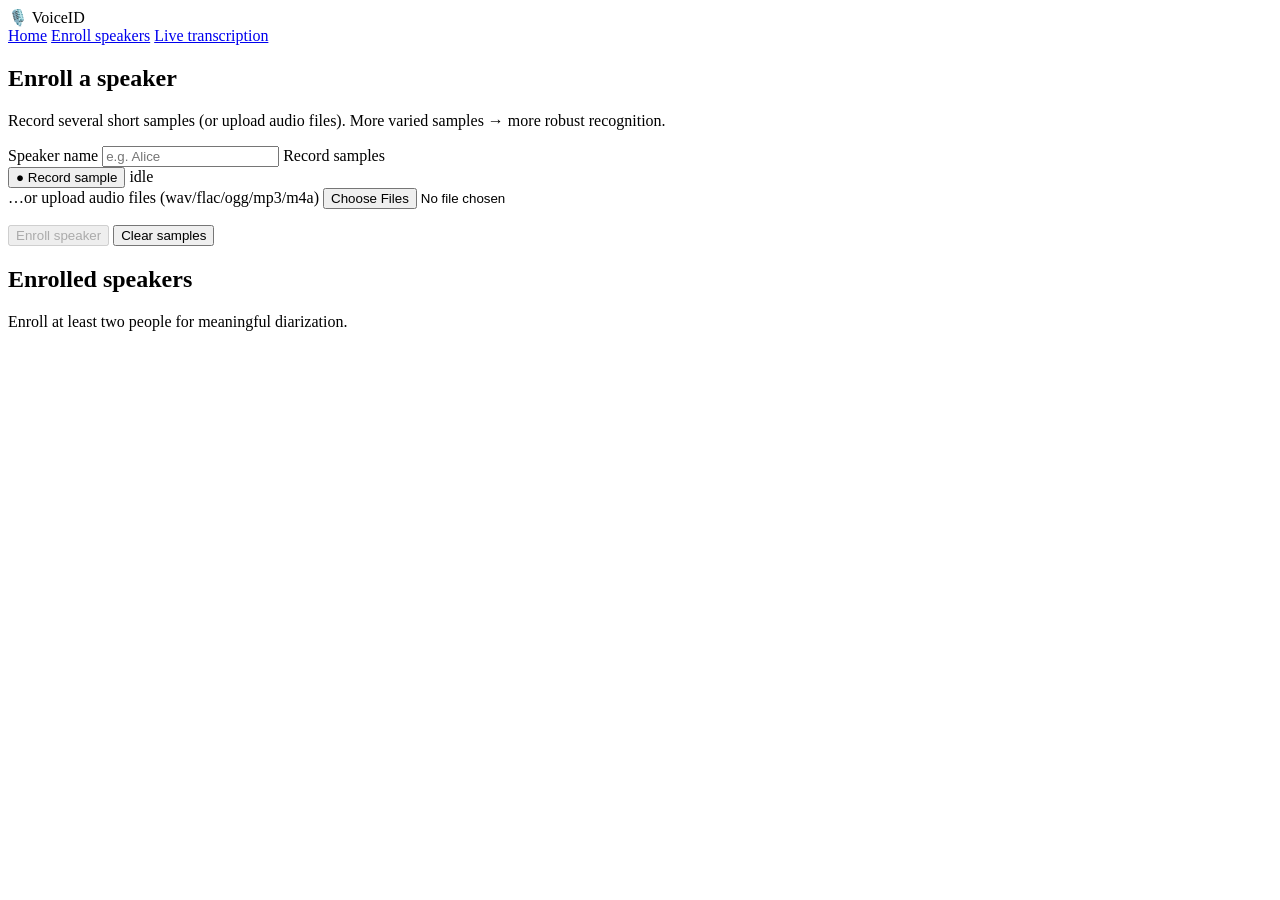
==== frontend/enroll.html @ 1db19506 "first commit" ====
<!DOCTYPE html>
<html lang="en">
<head>
  <meta charset="utf-8" />
  <meta name="viewport" content="width=device-width, initial-scale=1" />
  <title>Enroll speakers — VoiceID</title>
  <link rel="stylesheet" href="/css/style.css" />
</head>
<body>
  <header class="topbar">
    <span class="brand">🎙️ VoiceID</span>
    <nav>
      <a href="/">Home</a>
      <a href="/enroll.html" class="active">Enroll speakers</a>
      <a href="/live.html">Live transcription</a>
    </nav>
  </header>
  <div class="container">
    <div class="grid">
      <div class="card">
        <h2>Enroll a speaker</h2>
        <p class="hint">Record several short samples (or upload audio files). More varied samples → more robust recognition.</p>
        <label>Speaker name</label>
        <input type="text" id="name" placeholder="e.g. Alice" />

        <label>Record samples</label>
        <div class="row">
          <button id="recBtn" class="rec">● Record sample</button>
          <span class="badge" id="recStatus">idle</span>
        </div>

        <label>…or upload audio files (wav/flac/ogg/mp3/m4a)</label>
        <input type="file" id="fileInput" accept="audio/*" multiple />

        <div class="sample-chips" id="chips"></div>

        <div class="row" style="margin-top:16px">
          <button id="enrollBtn" class="success" disabled>Enroll speaker</button>
          <button id="clearBtn" class="secondary">Clear samples</button>
        </div>
      </div>

      <div class="card">
        <h2>Enrolled speakers</h2>
        <p class="hint">Enroll at least two people for meaningful diarization.</p>
        <ul class="speaker-list" id="speakers"></ul>
      </div>
    </div>
  </div>
  <div class="toast" id="toast"></div>
  <script type="module" src="/js/enroll.js"></script>
</body>
</html>
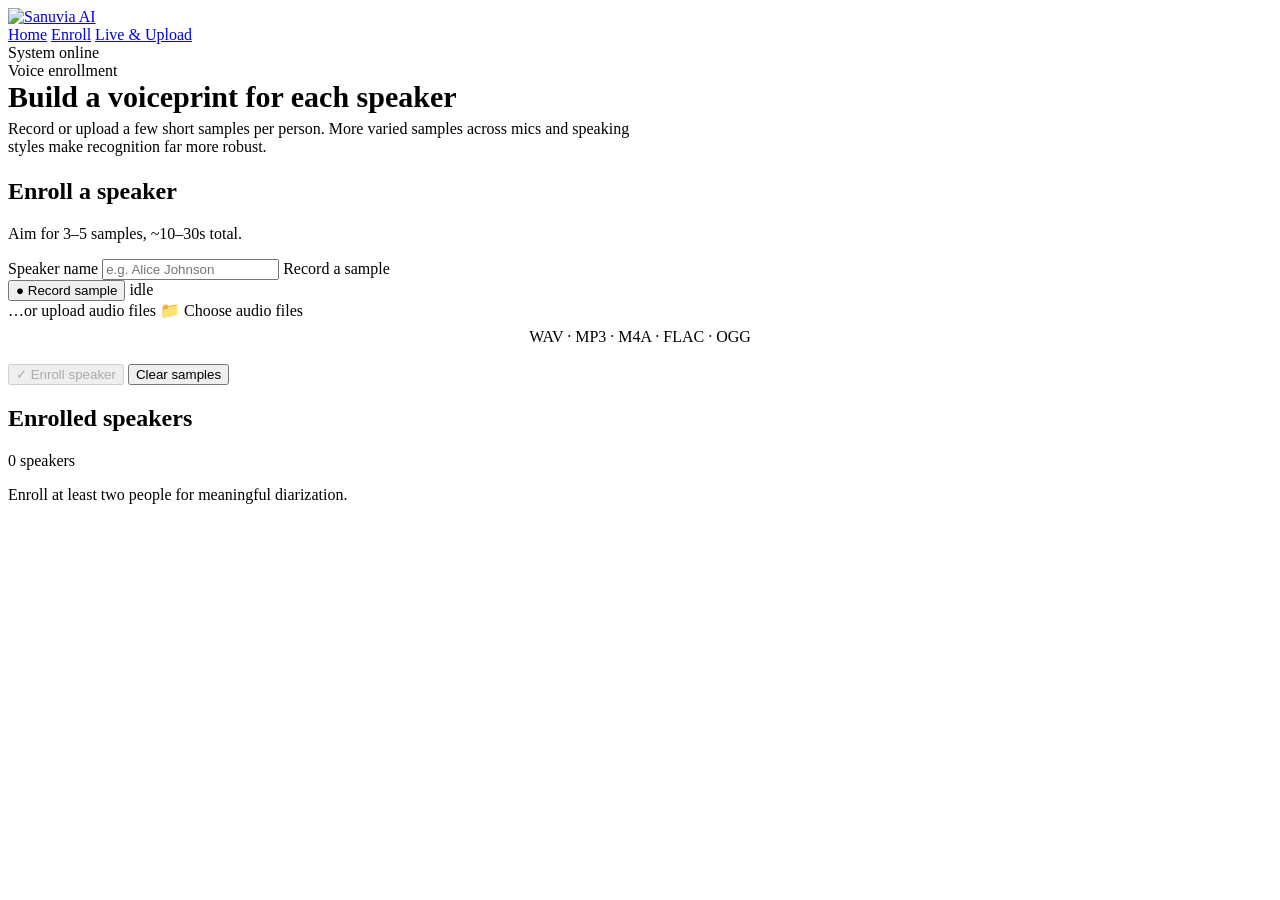
==== commit ca8e519a: "first commit" ====
--- a/frontend/enroll.html
+++ b/frontend/enroll.html
@@ -3,45 +3,63 @@
 <head>
   <meta charset="utf-8" />
   <meta name="viewport" content="width=device-width, initial-scale=1" />
-  <title>Enroll speakers — VoiceID</title>
+  <title>Enroll speakers — Sanuvia AI</title>
+  <link rel="icon" type="image/png" href="/images/favicon.png" />
   <link rel="stylesheet" href="/css/style.css" />
 </head>
 <body>
-  <header class="topbar">
-    <span class="brand">🎙️ VoiceID</span>
-    <nav>
+  <header class="nav">
+    <a class="brand" href="/"><img src="/images/logo.png" alt="Sanuvia AI" class="brand-logo" /></a>
+    <nav class="nav-links">
       <a href="/">Home</a>
-      <a href="/enroll.html" class="active">Enroll speakers</a>
-      <a href="/live.html">Live transcription</a>
+      <a href="/enroll.html" class="active">Enroll</a>
+      <a href="/live.html">Live &amp; Upload</a>
     </nav>
+    <span class="nav-spacer"></span>
+    <span class="nav-status"><span class="pulse"></span> System online</span>
   </header>
+
   <div class="container">
-    <div class="grid">
-      <div class="card">
+    <div style="margin-bottom:22px">
+      <div class="eyebrow">Voice enrollment</div>
+      <h1 style="font-size:30px; margin:0 0 6px">Build a voiceprint for each speaker</h1>
+      <p style="color:var(--muted); margin:0; max-width:640px">Record or upload a few short samples per person. More varied samples across mics and speaking styles make recognition far more robust.</p>
+    </div>
+
+    <div class="grid enroll">
+      <div class="card glow">
         <h2>Enroll a speaker</h2>
-        <p class="hint">Record several short samples (or upload audio files). More varied samples → more robust recognition.</p>
+        <p class="hint">Aim for 3–5 samples, ~10–30s total.</p>
+
         <label>Speaker name</label>
-        <input type="text" id="name" placeholder="e.g. Alice" />
+        <input type="text" id="name" placeholder="e.g. Alice Johnson" />
 
-        <label>Record samples</label>
+        <label>Record a sample</label>
+        <div class="mic-visual" id="micViz"><span></span><span></span><span></span><span></span><span></span><span></span></div>
         <div class="row">
           <button id="recBtn" class="rec">● Record sample</button>
           <span class="badge" id="recStatus">idle</span>
         </div>
 
-        <label>…or upload audio files (wav/flac/ogg/mp3/m4a)</label>
-        <input type="file" id="fileInput" accept="audio/*" multiple />
+        <label>…or upload audio files</label>
+        <label for="fileInput" class="file-btn"><span class="ic">📁</span> Choose audio files</label>
+        <input type="file" id="fileInput" accept="audio/*,.wav,.mp3,.m4a,.flac,.ogg" multiple hidden />
+        <div class="hint" style="margin-top:8px; text-align:center">WAV · MP3 · M4A · FLAC · OGG</div>
 
         <div class="sample-chips" id="chips"></div>
 
-        <div class="row" style="margin-top:16px">
-          <button id="enrollBtn" class="success" disabled>Enroll speaker</button>
+        <div class="row" style="margin-top:18px">
+          <button id="enrollBtn" class="success" disabled>✓ Enroll speaker</button>
           <button id="clearBtn" class="secondary">Clear samples</button>
         </div>
       </div>
 
       <div class="card">
-        <h2>Enrolled speakers</h2>
+        <div class="toolbar">
+          <h2>Enrolled speakers</h2>
+          <span class="grow"></span>
+          <span class="badge" id="spkCountBadge">0 speakers</span>
+        </div>
         <p class="hint">Enroll at least two people for meaningful diarization.</p>
         <ul class="speaker-list" id="speakers"></ul>
       </div>
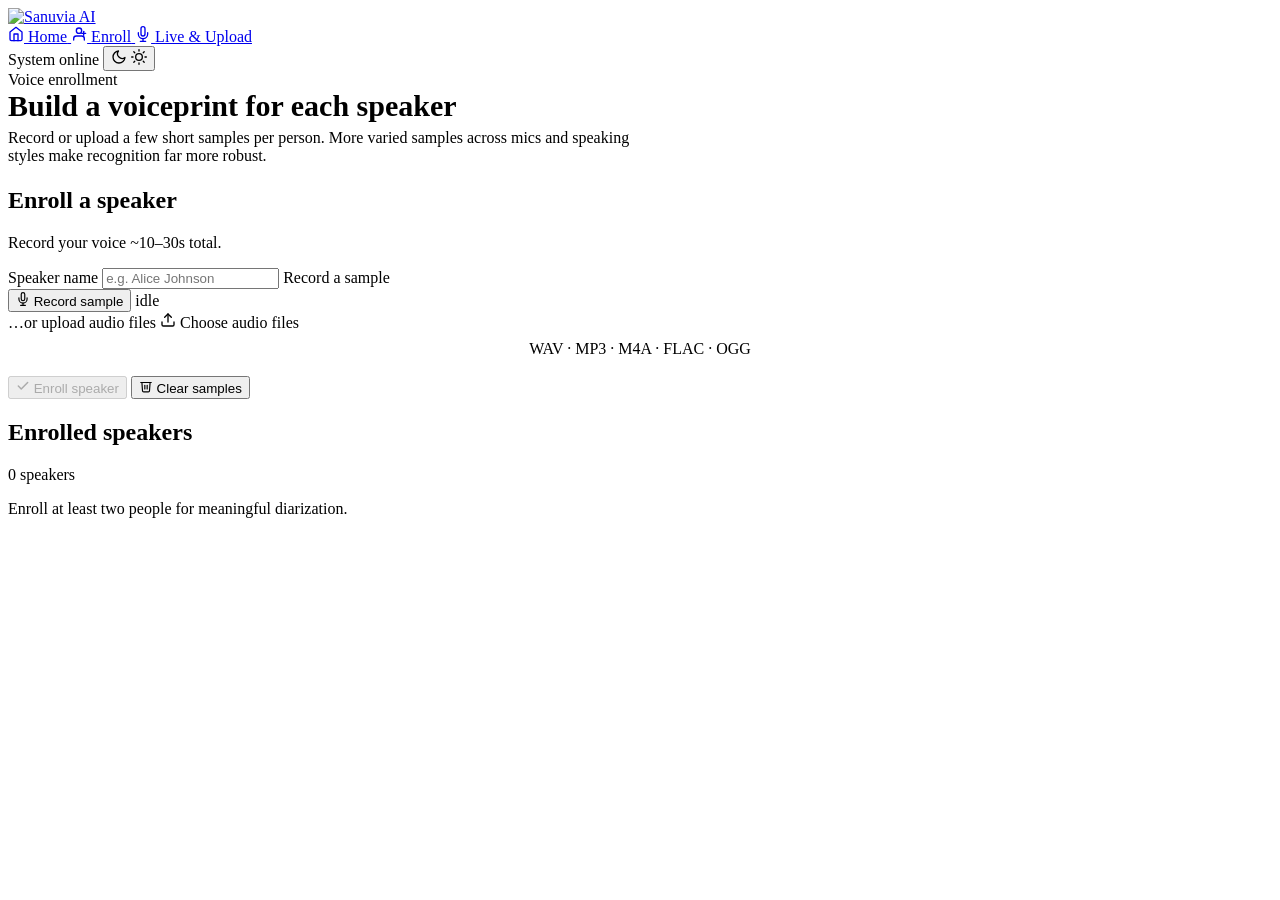
==== commit 07450535: "first commit" ====
--- a/frontend/enroll.html
+++ b/frontend/enroll.html
@@ -11,13 +11,41 @@
   <header class="nav">
     <a class="brand" href="/"><img src="/images/logo.png" alt="Sanuvia AI" class="brand-logo" /></a>
     <nav class="nav-links">
-      <a href="/">Home</a>
-      <a href="/enroll.html" class="active">Enroll</a>
-      <a href="/live.html">Live &amp; Upload</a>
+      <a href="/">
+        <svg xmlns="http://www.w3.org/2000/svg" width="16" height="16" viewBox="0 0 24 24" fill="none" stroke="currentColor" stroke-width="2" stroke-linecap="round" stroke-linejoin="round"><path d="M3 9l9-7 9 7v11a2 2 0 0 1-2 2H5a2 2 0 0 1-2-2z"/><polyline points="9 22 9 12 15 12 15 22"/></svg>
+        <span class="nav-label">Home</span>
+      </a>
+      <a href="/enroll.html" class="active">
+        <svg xmlns="http://www.w3.org/2000/svg" width="16" height="16" viewBox="0 0 24 24" fill="none" stroke="currentColor" stroke-width="2" stroke-linecap="round" stroke-linejoin="round"><path d="M20 21v-2a4 4 0 0 0-4-4H8a4 4 0 0 0-4 4v2"/><circle cx="12" cy="7" r="4"/><line x1="19" y1="8" x2="19" y2="14"/><line x1="22" y1="11" x2="16" y2="11"/></svg>
+        <span class="nav-label">Enroll</span>
+      </a>
+      <a href="/live.html">
+        <svg xmlns="http://www.w3.org/2000/svg" width="16" height="16" viewBox="0 0 24 24" fill="none" stroke="currentColor" stroke-width="2" stroke-linecap="round" stroke-linejoin="round"><path d="M12 1a3 3 0 0 0-3 3v8a3 3 0 0 0 6 0V4a3 3 0 0 0-3-3z"/><path d="M19 10v2a7 7 0 0 1-14 0v-2"/><line x1="12" y1="19" x2="12" y2="23"/><line x1="8" y1="23" x2="16" y2="23"/></svg>
+        <span class="nav-label">Live &amp; Upload</span>
+      </a>
     </nav>
     <span class="nav-spacer"></span>
     <span class="nav-status"><span class="pulse"></span> System online</span>
+    <button class="theme-toggle" id="themeToggle" title="Toggle dark mode" aria-label="Toggle dark mode">
+      <svg class="icon-moon" xmlns="http://www.w3.org/2000/svg" width="16" height="16" viewBox="0 0 24 24" fill="none" stroke="currentColor" stroke-width="2" stroke-linecap="round" stroke-linejoin="round"><path d="M21 12.79A9 9 0 1 1 11.21 3 7 7 0 0 0 21 12.79z"/></svg>
+      <svg class="icon-sun" xmlns="http://www.w3.org/2000/svg" width="16" height="16" viewBox="0 0 24 24" fill="none" stroke="currentColor" stroke-width="2" stroke-linecap="round" stroke-linejoin="round"><circle cx="12" cy="12" r="5"/><line x1="12" y1="1" x2="12" y2="3"/><line x1="12" y1="21" x2="12" y2="23"/><line x1="4.22" y1="4.22" x2="5.64" y2="5.64"/><line x1="18.36" y1="18.36" x2="19.78" y2="19.78"/><line x1="1" y1="12" x2="3" y2="12"/><line x1="21" y1="12" x2="23" y2="12"/><line x1="4.22" y1="19.78" x2="5.64" y2="18.36"/><line x1="18.36" y1="5.64" x2="19.78" y2="4.22"/></svg>
+    </button>
   </header>
+  <script>
+    (function(){
+      const t = localStorage.getItem('theme');
+      if(t) document.documentElement.setAttribute('data-theme', t);
+      document.addEventListener('DOMContentLoaded', function(){
+        const btn = document.getElementById('themeToggle');
+        btn.addEventListener('click', function(){
+          const isDark = document.documentElement.getAttribute('data-theme') === 'dark';
+          const next = isDark ? 'light' : 'dark';
+          document.documentElement.setAttribute('data-theme', next);
+          localStorage.setItem('theme', next);
+        });
+      });
+    })();
+  </script>
 
   <div class="container">
     <div style="margin-bottom:22px">
@@ -29,7 +57,7 @@
     <div class="grid enroll">
       <div class="card glow">
         <h2>Enroll a speaker</h2>
-        <p class="hint">Aim for 3–5 samples, ~10–30s total.</p>
+        <p class="hint">Record your voice ~10–30s total.</p>
 
         <label>Speaker name</label>
         <input type="text" id="name" placeholder="e.g. Alice Johnson" />
@@ -37,20 +65,32 @@
         <label>Record a sample</label>
         <div class="mic-visual" id="micViz"><span></span><span></span><span></span><span></span><span></span><span></span></div>
         <div class="row">
-          <button id="recBtn" class="rec">● Record sample</button>
+          <button id="recBtn" class="rec">
+            <svg xmlns="http://www.w3.org/2000/svg" width="14" height="14" viewBox="0 0 24 24" fill="none" stroke="currentColor" stroke-width="2" stroke-linecap="round" stroke-linejoin="round"><path d="M12 1a3 3 0 0 0-3 3v8a3 3 0 0 0 6 0V4a3 3 0 0 0-3-3z"/><path d="M19 10v2a7 7 0 0 1-14 0v-2"/><line x1="12" y1="19" x2="12" y2="23"/><line x1="8" y1="23" x2="16" y2="23"/></svg>
+            Record sample
+          </button>
           <span class="badge" id="recStatus">idle</span>
         </div>
 
         <label>…or upload audio files</label>
-        <label for="fileInput" class="file-btn"><span class="ic">📁</span> Choose audio files</label>
+        <label for="fileInput" class="file-btn">
+          <svg xmlns="http://www.w3.org/2000/svg" width="16" height="16" viewBox="0 0 24 24" fill="none" stroke="currentColor" stroke-width="2" stroke-linecap="round" stroke-linejoin="round"><path d="M21 15v4a2 2 0 0 1-2 2H5a2 2 0 0 1-2-2v-4"/><polyline points="17 8 12 3 7 8"/><line x1="12" y1="3" x2="12" y2="15"/></svg>
+          Choose audio files
+        </label>
         <input type="file" id="fileInput" accept="audio/*,.wav,.mp3,.m4a,.flac,.ogg" multiple hidden />
         <div class="hint" style="margin-top:8px; text-align:center">WAV · MP3 · M4A · FLAC · OGG</div>
 
         <div class="sample-chips" id="chips"></div>
 
         <div class="row" style="margin-top:18px">
-          <button id="enrollBtn" class="success" disabled>✓ Enroll speaker</button>
-          <button id="clearBtn" class="secondary">Clear samples</button>
+          <button id="enrollBtn" class="success" disabled>
+            <svg xmlns="http://www.w3.org/2000/svg" width="14" height="14" viewBox="0 0 24 24" fill="none" stroke="currentColor" stroke-width="2.5" stroke-linecap="round" stroke-linejoin="round"><polyline points="20 6 9 17 4 12"/></svg>
+            Enroll speaker
+          </button>
+          <button id="clearBtn" class="secondary">
+            <svg xmlns="http://www.w3.org/2000/svg" width="14" height="14" viewBox="0 0 24 24" fill="none" stroke="currentColor" stroke-width="2" stroke-linecap="round" stroke-linejoin="round"><polyline points="3 6 5 6 21 6"/><path d="M19 6l-1 14a2 2 0 0 1-2 2H8a2 2 0 0 1-2-2L5 6"/><path d="M10 11v6"/><path d="M14 11v6"/></svg>
+            Clear samples
+          </button>
         </div>
       </div>
 
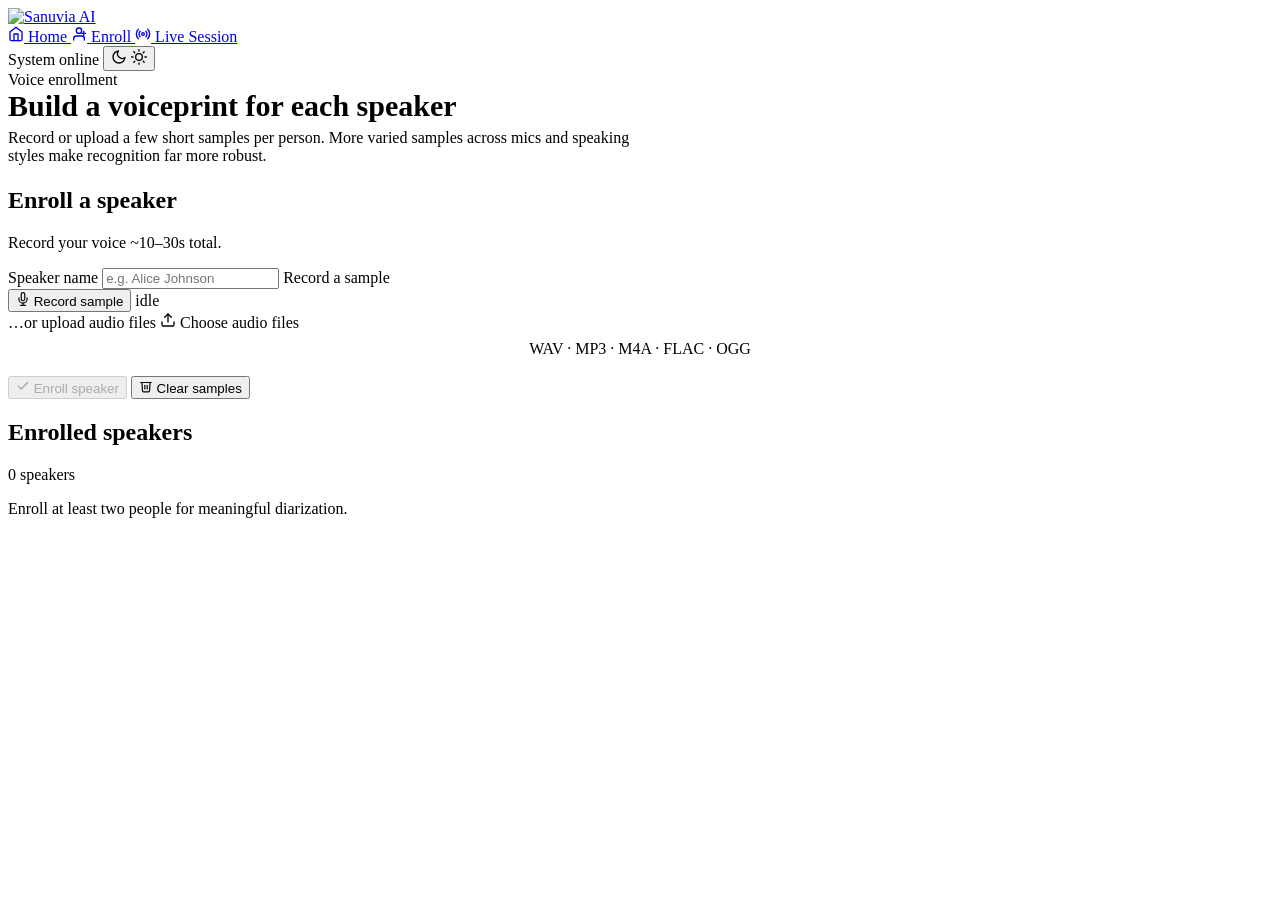
==== commit 7523c958: "first commit" ====
--- a/frontend/enroll.html
+++ b/frontend/enroll.html
@@ -20,8 +20,8 @@
         <span class="nav-label">Enroll</span>
       </a>
       <a href="/live.html">
-        <svg xmlns="http://www.w3.org/2000/svg" width="16" height="16" viewBox="0 0 24 24" fill="none" stroke="currentColor" stroke-width="2" stroke-linecap="round" stroke-linejoin="round"><path d="M12 1a3 3 0 0 0-3 3v8a3 3 0 0 0 6 0V4a3 3 0 0 0-3-3z"/><path d="M19 10v2a7 7 0 0 1-14 0v-2"/><line x1="12" y1="19" x2="12" y2="23"/><line x1="8" y1="23" x2="16" y2="23"/></svg>
-        <span class="nav-label">Live &amp; Upload</span>
+        <svg xmlns="http://www.w3.org/2000/svg" width="16" height="16" viewBox="0 0 24 24" fill="none" stroke="currentColor" stroke-width="2" stroke-linecap="round" stroke-linejoin="round"><circle cx="12" cy="12" r="2"/><path d="M16.24 7.76a6 6 0 0 1 0 8.49"/><path d="M7.76 7.76a6 6 0 0 0 0 8.49"/><path d="M19.07 4.93a10 10 0 0 1 0 14.14"/><path d="M4.93 4.93a10 10 0 0 0 0 14.14"/></svg>
+        <span class="nav-label">Live Session</span>
       </a>
     </nav>
     <span class="nav-spacer"></span>
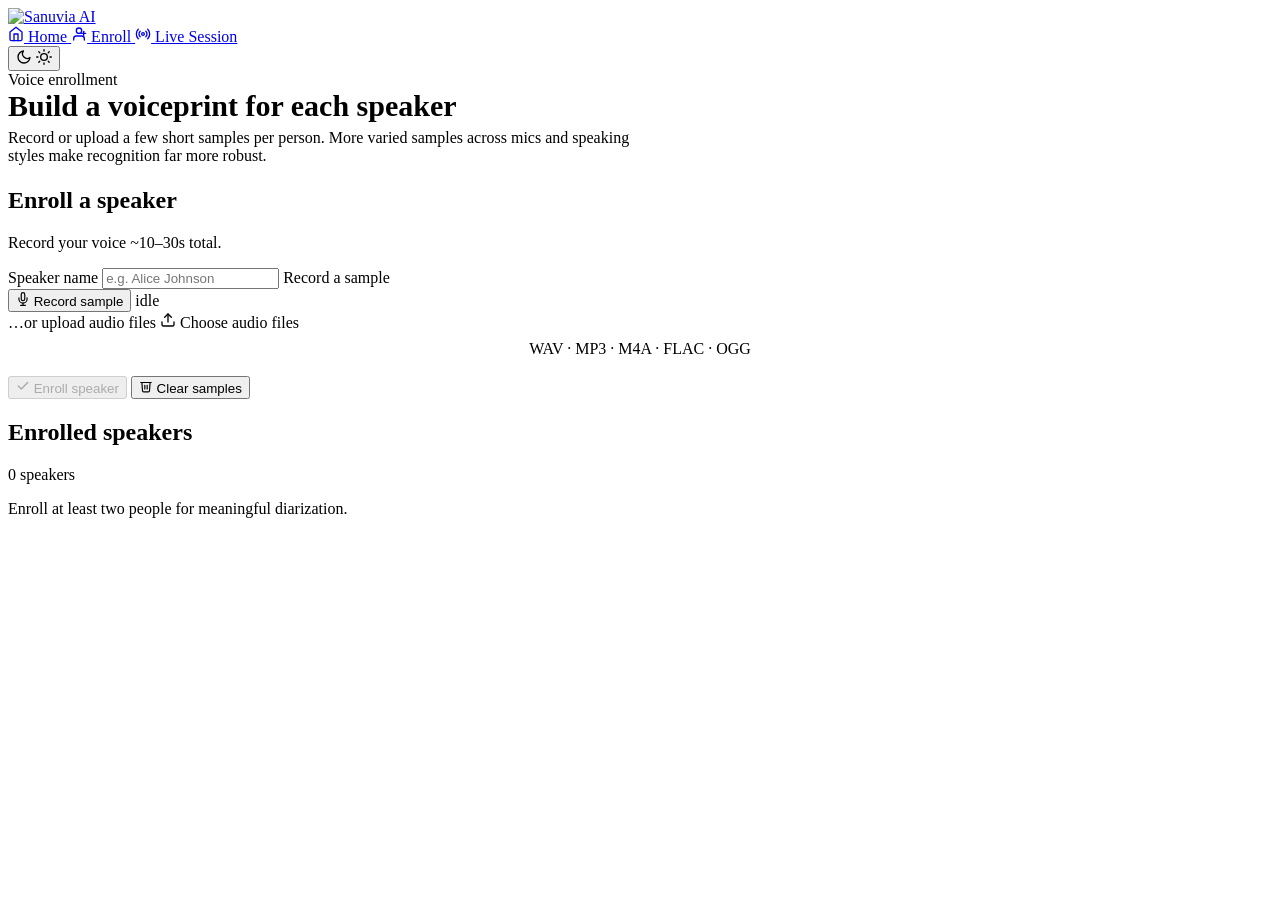
==== commit a13e6f63: "first commit" ====
--- a/frontend/enroll.html
+++ b/frontend/enroll.html
@@ -25,7 +25,6 @@
       </a>
     </nav>
     <span class="nav-spacer"></span>
-    <span class="nav-status"><span class="pulse"></span> System online</span>
     <button class="theme-toggle" id="themeToggle" title="Toggle dark mode" aria-label="Toggle dark mode">
       <svg class="icon-moon" xmlns="http://www.w3.org/2000/svg" width="16" height="16" viewBox="0 0 24 24" fill="none" stroke="currentColor" stroke-width="2" stroke-linecap="round" stroke-linejoin="round"><path d="M21 12.79A9 9 0 1 1 11.21 3 7 7 0 0 0 21 12.79z"/></svg>
       <svg class="icon-sun" xmlns="http://www.w3.org/2000/svg" width="16" height="16" viewBox="0 0 24 24" fill="none" stroke="currentColor" stroke-width="2" stroke-linecap="round" stroke-linejoin="round"><circle cx="12" cy="12" r="5"/><line x1="12" y1="1" x2="12" y2="3"/><line x1="12" y1="21" x2="12" y2="23"/><line x1="4.22" y1="4.22" x2="5.64" y2="5.64"/><line x1="18.36" y1="18.36" x2="19.78" y2="19.78"/><line x1="1" y1="12" x2="3" y2="12"/><line x1="21" y1="12" x2="23" y2="12"/><line x1="4.22" y1="19.78" x2="5.64" y2="18.36"/><line x1="18.36" y1="5.64" x2="19.78" y2="4.22"/></svg>
